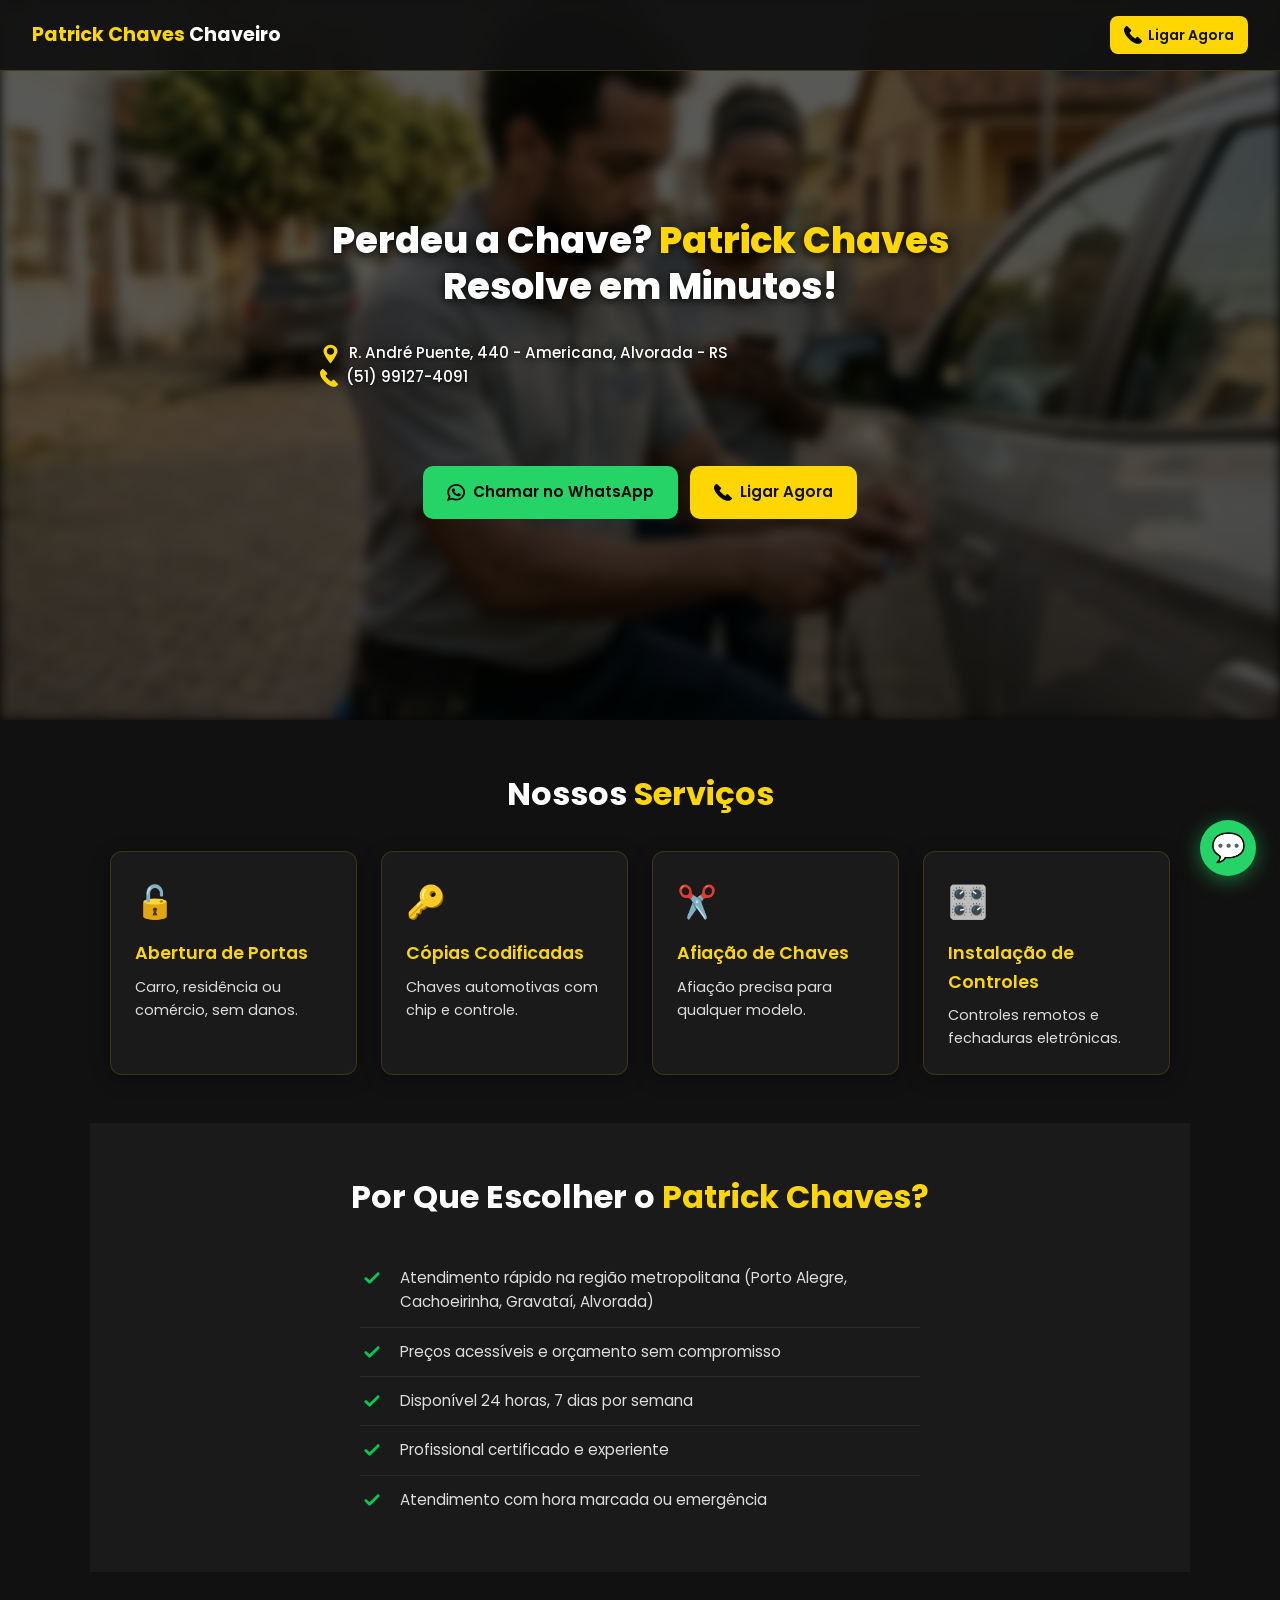
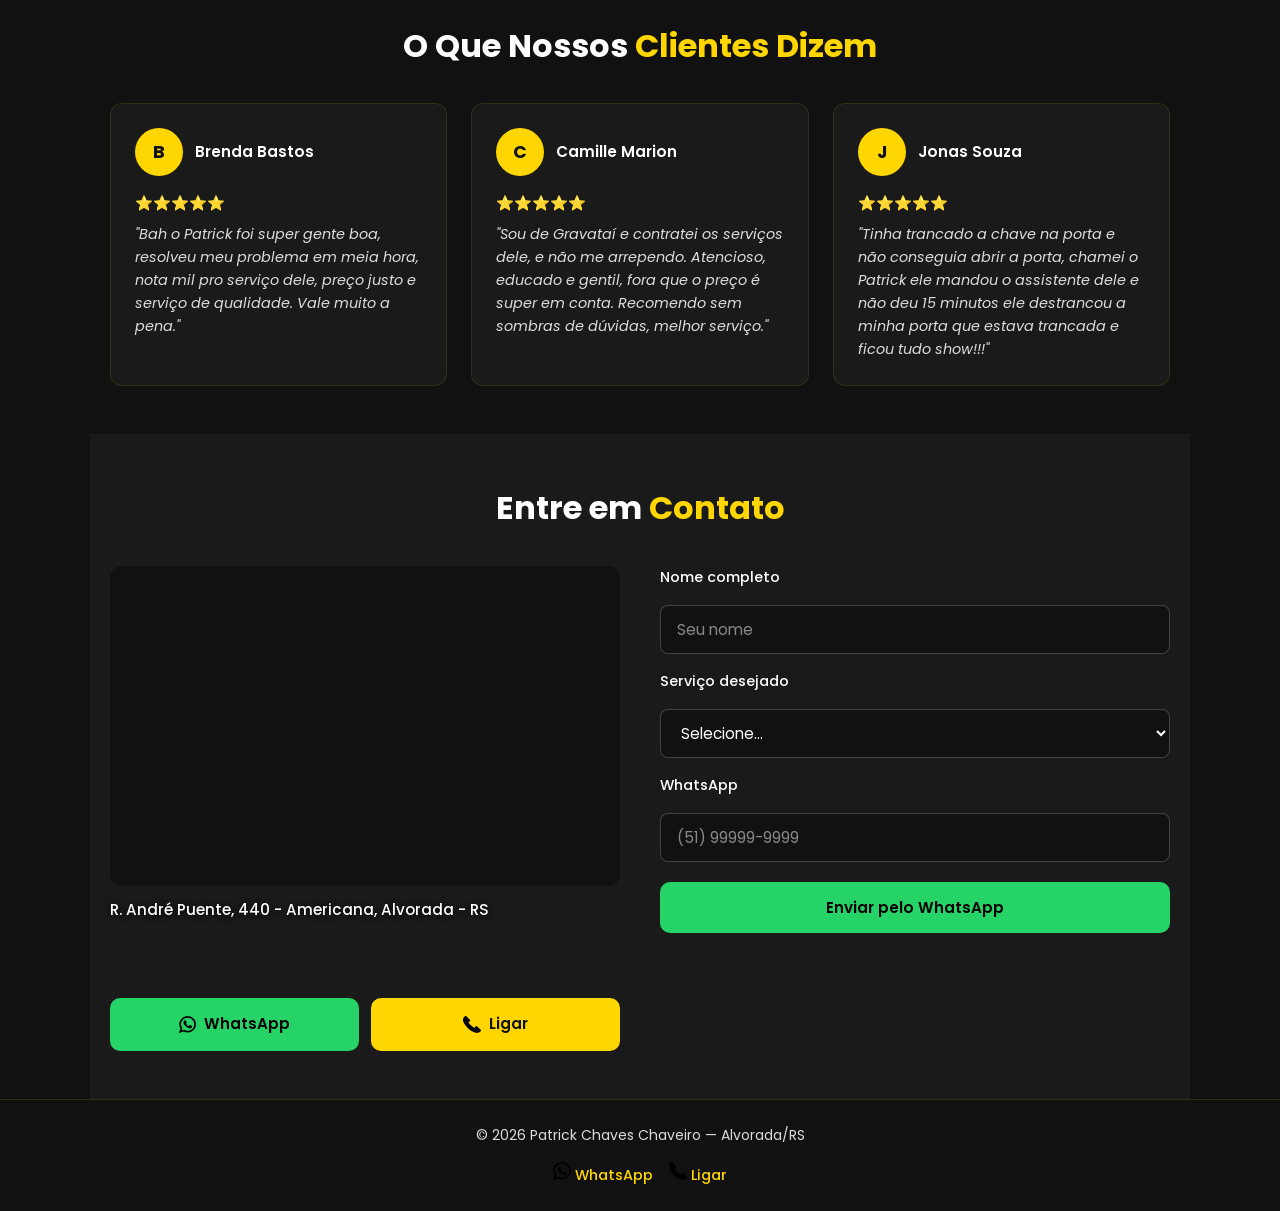
==== index.html @ 81291f9e "Primeiro commit do projeto Made-with: Cursor" ====
<!DOCTYPE html>
<html lang="pt-BR">
<head>
  <meta charset="UTF-8" />
  <meta name="viewport" content="width=device-width, initial-scale=1.0" />
  <meta name="description" content="Patrick Chaves Chaveiro em Alvorada/RS. Abertura de portas, cópias de chaves, afiação e controles. Atendimento 24h." />
  <title>Patrick Chaves Chaveiro — Alvorada/RS | 24h</title>
  <link rel="preconnect" href="https://fonts.googleapis.com" />
  <link rel="preconnect" href="https://fonts.gstatic.com" crossorigin />
  <link href="https://fonts.googleapis.com/css2?family=Poppins:wght@400;500;600;700&display=swap" rel="stylesheet" />
  <style>
    :root {
      --primary: #FFD600;
      --primary-dark: #e6c100;
      --bg: #111;
      --bg-card: #1a1a1a;
      --text: #ffffff;
      --text-muted: rgba(255, 255, 255, 0.85);
      --whatsapp: #25D366;
      --whatsapp-hover: #20bd5a;
      --overlay: rgba(0, 0, 0, 0.6);
      --radius: 12px;
      --shadow: 0 4px 20px rgba(0, 0, 0, 0.3);
      --transition: 0.3s ease;
    }

    *, *::before, *::after { box-sizing: border-box; margin: 0; padding: 0; }
    html { scroll-behavior: smooth; width: 100%; overflow-x: hidden; }
    body {
      font-family: 'Poppins', sans-serif;
      background: var(--bg);
      color: var(--text);
      line-height: 1.6;
      overflow-x: hidden;
      width: 100%;
      min-width: 0;
    }

    /* ----- Header ----- */
    .header {
      position: fixed;
      top: 0;
      left: 0;
      right: 0;
      z-index: 1000;
      display: flex;
      align-items: center;
      justify-content: space-between;
      padding: 0.75rem 1.25rem;
      background: rgba(17, 17, 17, 0.95);
      backdrop-filter: blur(8px);
      border-bottom: 1px solid rgba(255, 214, 0, 0.2);
      min-width: 0;
    }
    .header__logo {
      font-weight: 700;
      font-size: 1rem;
      color: var(--primary);
      min-width: 0;
      overflow: hidden;
      text-overflow: ellipsis;
    }
    .header__logo span { color: var(--text); }
    .header__cta {
      display: inline-flex;
      align-items: center;
      gap: 0.35rem;
      padding: 0.5rem 0.9rem;
      background: var(--primary);
      color: var(--bg);
      text-decoration: none;
      font-weight: 600;
      font-size: 0.875rem;
      border-radius: 8px;
      transition: background var(--transition), transform var(--transition);
    }
    .header__cta:hover {
      background: var(--primary-dark);
      transform: scale(1.02);
    }

    main { width: 100%; min-width: 0; }

    /* ----- Hero ----- preenche toda a largura da tela em qualquer tamanho de janela */
    .hero {
      position: relative;
      min-height: 100vh;
      width: 100%;
      min-width: 0;
      display: flex;
      align-items: center;
      justify-content: center;
      text-align: center;
      padding: 5rem 1.25rem 3rem;
      overflow: hidden;
    }
    /* Background da imagem: preenche toda a hero, sem faixas pretas ao minimizar/ampliar */
    .hero::after {
      content: '';
      position: absolute;
      inset: 0;
      z-index: 0;
      background: url('static/img/hero-image2.webp') center no-repeat;
      background-size: cover;
      filter: blur(6px);
    }
    .hero::before {
      content: '';
      position: absolute;
      inset: 0;
      z-index: 1;
      background: rgba(0, 0, 0, 0.65);
    }
    .hero__inner {
      position: relative;
      z-index: 1;
      max-width: 640px;
      min-width: 0;
      width: 100%;
    }
    .hero__title {
      font-size: 1.75rem;
      font-weight: 800;
      line-height: 1.25;
      margin-bottom: 2rem;
      color: #FFFFFF;
      text-shadow: 0 2px 10px rgba(0, 0, 0, 0.9);
    }
    .hero__title span {
      color: var(--primary);
    }
    .hero__subtitle {
      font-size: 0.95rem;
      color: #FFFFFF;
      opacity: 1;
      font-weight: 500;
      text-shadow: 0 1px 6px rgba(0, 0, 0, 0.85);
      margin-bottom: 4.75rem;
      text-align: left;
    }
    .hero__subtitle-icon {
      width: 1.1rem;
      height: 1.1rem;
      vertical-align: middle;
      margin-right: 0.25rem;
    }
    .hero__subtitle-icon--location {
      width: 1.3rem;
      height: 1.3rem;
    }
    .hero__subtitle-icon--phone {
      /* Ícone específico amarelo (phone-icon-yellow.svg) apenas no subtítulo */
    }
    /* Hero: endereço e telefone já preenchidos (placeholder do telefone até número real) */
    .hero__ctas {
      display: flex;
      flex-direction: column;
      flex-wrap: wrap;
      gap: 0.75rem;
      align-items: center;
      justify-content: center;
    }
    .btn {
      display: inline-flex;
      align-items: center;
      justify-content: center;
      gap: 0.5rem;
      padding: 0.9rem 1.5rem;
      font-family: inherit;
      font-weight: 600;
      font-size: 0.95rem;
      border-radius: 10px;
      text-decoration: none;
      cursor: pointer;
      border: none;
      transition: background var(--transition), color var(--transition), transform var(--transition);
    }
    .btn__icon {
      width: 1.1rem;
      height: 1.1rem;
      display: inline-block;
      flex-shrink: 0;
    }
    .btn--whatsapp {
      background: var(--whatsapp);
      color: #000;
    }
    .btn--whatsapp:hover {
      background: var(--whatsapp-hover);
      transform: scale(1.02);
    }
    .btn--primary {
      background: var(--primary);
      color: var(--bg);
    }
    .btn--primary:hover {
      background: var(--primary-dark);
      transform: scale(1.02);
    }
    .btn--outline {
      background: transparent;
      color: var(--text);
      border: 2px solid var(--text);
    }
    .btn--outline:hover {
      background: rgba(255, 255, 255, 0.1);
      transform: scale(1.02);
    }

    /* ----- Sections common ----- */
    /* Apenas seções de conteúdo (não a hero): largura máxima alinhada aos cards */
    section:not(.hero) {
      padding: 3rem 1.25rem;
      max-width: 1100px;
      margin: 0 auto;
      min-width: 0; /* permite a seção encolher junto com a tela */
    }
    .section-title {
      font-size: 1.75rem;
      font-weight: 700;
      text-align: center;
      margin-bottom: 2rem;
      color: var(--text);
    }
    .section-title span { color: var(--primary); }

    .fade-in {
      opacity: 0;
      transform: translateY(24px);
      transition: opacity 0.6s ease, transform 0.6s ease;
    }
    .fade-in.visible {
      opacity: 1;
      transform: translateY(0);
    }

    /* ----- Serviços ----- */
    .servicos { background: var(--bg); }
    .servicos__grid {
      display: grid;
      grid-template-columns: 1fr;
      gap: 1.25rem;
      min-width: 0;
    }
    .servico-card {
      background: var(--bg-card);
      padding: 1.5rem;
      border-radius: var(--radius);
      border: 1px solid rgba(255, 214, 0, 0.15);
      box-shadow: var(--shadow);
      transition: border-color var(--transition), transform var(--transition);
      min-width: 0;
    }
    .servico-card:hover {
      border-color: var(--primary);
      transform: translateY(-4px);
    }
    .servico-card__icon {
      font-size: 2rem;
      margin-bottom: 0.75rem;
    }
    .servico-card__title {
      font-size: 1.1rem;
      font-weight: 600;
      margin-bottom: 0.5rem;
      color: var(--primary);
    }
    .servico-card__desc {
      font-size: 0.9rem;
      color: var(--text-muted);
    }

    /* ----- Por que escolher ----- */
    .porque { background: var(--bg-card); }
    .porque__list {
      list-style: none;
      max-width: 560px;
      margin: 0 auto;
      min-width: 0;
    }
    .porque__item {
      display: flex;
      align-items: flex-start;
      gap: 1rem;
      padding: 0.75rem 0;
      border-bottom: 1px solid rgba(255, 255, 255, 0.08);
    }
    .porque__item:last-child { border-bottom: none; }
    .porque__check {
      flex-shrink: 0;
      display: inline-flex;
      align-items: center;
      justify-content: center;
      width: 1.5rem;
      height: 1.5rem;
    }
    .porque__text { color: var(--text-muted); font-size: 0.95rem; }

    /* ----- Depoimentos ----- */
    .depoimentos { background: var(--bg); }
    /* TODO: Substituir depoimentos por avaliações reais de clientes */
    .depoimentos__grid {
      display: grid;
      grid-template-columns: 1fr;
      gap: 1.5rem;
      min-width: 0;
    }
    .depoimento-card {
      background: var(--bg-card);
      padding: 1.5rem;
      border-radius: var(--radius);
      border: 1px solid rgba(255, 214, 0, 0.1);
      min-width: 0;
    }
    .depoimento-card__header {
      display: flex;
      align-items: center;
      gap: 0.75rem;
      margin-bottom: 1rem;
    }
    .depoimento-card__avatar {
      width: 48px;
      height: 48px;
      border-radius: 50%;
      background: var(--primary);
      color: var(--bg);
      display: flex;
      align-items: center;
      justify-content: center;
      font-weight: 700;
      font-size: 1.1rem;
    }
    .depoimento-card__name { font-weight: 600; font-size: 0.95rem; }
    .depoimento-card__stars {
      color: var(--primary);
      font-size: 0.9rem;
      margin-bottom: 0.5rem;
    }
    .depoimento-card__text {
      font-size: 0.9rem;
      color: var(--text-muted);
      font-style: italic;
    }

    /* ----- Contato ----- */
    .contato { background: var(--bg-card); }
    .contato__grid {
      display: grid;
      grid-template-columns: 1fr;
      gap: 2rem;
      min-width: 0;
    }
    .contato__map {
      border-radius: var(--radius);
      overflow: hidden;
      height: 280px;
      background: var(--bg);
    }
    .contato__map iframe {
      width: 100%;
      height: 100%;
      border: 0;
    }
    /* Mapa: localização exata do endereço (R. André Puente, 440) */
    .contato__links {
      display: flex;
      flex-wrap: wrap;
      gap: 0.75rem;
      margin-top: 1rem;
    }
    .contato__links .btn { flex: 1; min-width: 0; } /* acompanha a tela; em telas largas os botões crescem */
    .contato__form {
      display: flex;
      flex-direction: column;
      gap: 1rem;
      min-width: 0;
    }
    .contato__form label {
      font-size: 0.9rem;
      font-weight: 500;
    }
    .contato__form input,
    .contato__form select {
      padding: 0.75rem 1rem;
      border: 1px solid rgba(255, 255, 255, 0.2);
      border-radius: 8px;
      background: var(--bg);
      color: var(--text);
      font-family: inherit;
      font-size: 0.95rem;
    }
    .contato__form input::placeholder {
      color: rgba(255, 255, 255, 0.5);
    }
    .contato__form select option { background: var(--bg); }
    .contato__form .btn { margin-top: 0.25rem; }

    /* ----- Footer ----- */
    .footer {
      padding: 1.5rem 1.25rem;
      text-align: center;
      background: var(--bg);
      border-top: 1px solid rgba(255, 214, 0, 0.15);
      min-width: 0;
    }
    .footer__copy {
      font-size: 0.875rem;
      color: var(--text-muted);
      margin-bottom: 1rem;
    }
    .footer__links {
      display: flex;
      justify-content: center;
      gap: 1rem;
      flex-wrap: wrap;
      min-width: 0;
    }
    .footer__links a {
      color: var(--primary);
      text-decoration: none;
      font-weight: 500;
      font-size: 0.9rem;
    }
    .footer__links a:hover { text-decoration: underline; }

    /* ----- Botão flutuante WhatsApp ----- */
    .float-whatsapp {
      position: fixed;
      bottom: 1.5rem;
      right: 1.5rem;
      z-index: 999;
      width: 56px;
      height: 56px;
      border-radius: 50%;
      background: var(--whatsapp);
      color: #fff;
      display: flex;
      align-items: center;
      justify-content: center;
      font-size: 1.75rem;
      text-decoration: none;
      box-shadow: 0 4px 20px rgba(37, 211, 102, 0.5);
      transition: transform var(--transition), box-shadow var(--transition);
    }
    .float-whatsapp:hover {
      transform: scale(1.08);
      box-shadow: 0 6px 24px rgba(37, 211, 102, 0.6);
    }

    /* ----- Responsive 768px+ ----- */
    /* Mobile: esconder botão "Ligar Agora" do header */
    @media (max-width: 767px) {
      .header__cta { display: none !important; }
    }

    @media (max-width: 767px) {
      /* Mobile: botões da hero com mesma largura e conteúdo centralizado */
      .hero__ctas .btn {
        width: 100%;
        max-width: 320px;
        justify-content: center;
      }
      /* Mobile: ajustar enquadramento da imagem da hero mais para a direita */
      .hero::after {
        background-position: 67% center;
      }
    }

    @media (min-width: 768px) {
      .header { padding: 1rem 2rem; }
      .header__logo { font-size: 1.2rem; }

      /* Desktop: hero mais compacta; headline maior para melhor destaque */
      .hero {
        min-height: 80vh;
        padding: 4rem 2rem 3rem;
      }
      .hero__title { font-size: 2.3rem; }
      .hero__subtitle { margin-bottom: 4.75rem; }
      .hero__ctas { flex-direction: row; }
      .section-title { font-size: 2rem; }
      .servicos__grid {
        grid-template-columns: repeat(2, 1fr);
        gap: 1.5rem;
      }
      .depoimentos__grid {
        grid-template-columns: repeat(3, 1fr);
      }
      .contato__grid {
        grid-template-columns: 1fr 1fr;
        gap: 2.5rem;
      }
      .contato__map { height: 320px; }
    }

    @media (min-width: 900px) {
      .servicos__grid {
        grid-template-columns: repeat(4, 1fr);
      }
    }
  </style>
</head>
<body>
  <header class="header">
    <div class="header__logo">Patrick Chaves <span>Chaveiro</span></div>
    <!-- TODO: Substituir pelo número real para ligação (placeholder: (51) 99127-4091) -->
    <a class="header__cta" href="tel:+5551991274091" aria-label="Ligar agora">
      <img class="btn__icon" src="static/img/phone-icon.svg" alt="" />
      Ligar Agora
    </a>
  </header>

  <main>
    <section class="hero">
      <div class="hero__inner">
        <h1 class="hero__title">Perdeu a Chave? <span>Patrick Chaves</span> Resolve em Minutos!</h1>
        <!-- TODO: Substituir pelo número real quando disponível (placeholder: (51) 99127-4091) -->
        <p class="hero__subtitle">
          <img class="hero__subtitle-icon hero__subtitle-icon--location" src="static/img/location_16971966.svg" alt="" />
          R. André Puente, 440 - Americana, Alvorada - RS<br />
          <img class="hero__subtitle-icon hero__subtitle-icon--phone" src="static/img/phone-icon-yellow.svg" alt="" />
          (51) 99127-4091
        </p>
        <div class="hero__ctas">
          <!-- TODO: Substituir 555191274091 no formato 5551XXXXXXXX (ex: 5551999999) -->
          <a class="btn btn--whatsapp" href="https://wa.me/555191274091" target="_blank" rel="noopener">
            <img class="btn__icon" src="static/img/wpp-icon3.svg" alt="" />
            Chamar no WhatsApp
          </a>
          <a class="btn btn--primary" href="tel:+5551991274091">
            <img class="btn__icon" src="static/img/phone-icon.svg" alt="" />
            Ligar Agora
          </a>
        </div>
      </div>
    </section>

    <section class="servicos" id="servicos">
      <h2 class="section-title fade-in">Nossos <span>Serviços</span></h2>
      <div class="servicos__grid">
        <article class="servico-card fade-in">
          <div class="servico-card__icon">🔓</div>
          <h3 class="servico-card__title">Abertura de Portas</h3>
          <p class="servico-card__desc">Carro, residência ou comércio, sem danos.</p>
        </article>
        <article class="servico-card fade-in">
          <div class="servico-card__icon">🔑</div>
          <h3 class="servico-card__title">Cópias Codificadas</h3>
          <p class="servico-card__desc">Chaves automotivas com chip e controle.</p>
        </article>
        <article class="servico-card fade-in">
          <div class="servico-card__icon">✂️</div>
          <h3 class="servico-card__title">Afiação de Chaves</h3>
          <p class="servico-card__desc">Afiação precisa para qualquer modelo.</p>
        </article>
        <article class="servico-card fade-in">
          <div class="servico-card__icon">🎛️</div>
          <h3 class="servico-card__title">Instalação de Controles</h3>
          <p class="servico-card__desc">Controles remotos e fechaduras eletrônicas.</p>
        </article>
      </div>
    </section>

    <section class="porque" id="porque">
      <h2 class="section-title fade-in">Por Que Escolher o <span>Patrick Chaves?</span></h2>
      <ul class="porque__list">
        <li class="porque__item fade-in">
          <span class="porque__check">
            <img src="static/img/checkmark-icon.svg" alt="" width="16" height="16" />
          </span>
          <span class="porque__text">Atendimento rápido na região metropolitana (Porto Alegre, Cachoeirinha, Gravataí, Alvorada)</span>
        </li>
        <li class="porque__item fade-in">
          <span class="porque__check">
            <img src="static/img/checkmark-icon.svg" alt="" width="16" height="16" />
          </span>
          <span class="porque__text">Preços acessíveis e orçamento sem compromisso</span>
        </li>
        <li class="porque__item fade-in">
          <span class="porque__check">
            <img src="static/img/checkmark-icon.svg" alt="" width="16" height="16" />
          </span>
          <span class="porque__text">Disponível 24 horas, 7 dias por semana</span>
        </li>
        <li class="porque__item fade-in">
          <span class="porque__check">
            <img src="static/img/checkmark-icon.svg" alt="" width="16" height="16" />
          </span>
          <span class="porque__text">Profissional certificado e experiente</span>
        </li>
        <li class="porque__item fade-in">
          <span class="porque__check">
            <img src="static/img/checkmark-icon.svg" alt="" width="16" height="16" />
          </span>
          <span class="porque__text">Atendimento com hora marcada ou emergência</span>
        </li>
      </ul>
    </section>

    <section class="depoimentos" id="depoimentos">
      <h2 class="section-title fade-in">O Que Nossos <span>Clientes Dizem</span></h2>
      <div class="depoimentos__grid">
        <div class="depoimento-card fade-in">
          <div class="depoimento-card__header">
            <div class="depoimento-card__avatar">B</div>
            <span class="depoimento-card__name">Brenda Bastos</span>
          </div>
          <div class="depoimento-card__stars">⭐⭐⭐⭐⭐</div>
          <p class="depoimento-card__text">
            "Bah o Patrick foi super gente boa, resolveu meu problema em meia hora, nota mil pro serviço dele, preço justo e serviço de qualidade. Vale muito a pena."
          </p>
        </div>
        <div class="depoimento-card fade-in">
          <div class="depoimento-card__header">
            <div class="depoimento-card__avatar">C</div>
            <span class="depoimento-card__name">Camille Marion</span>
          </div>
          <div class="depoimento-card__stars">⭐⭐⭐⭐⭐</div>
          <p class="depoimento-card__text">
            "Sou de Gravataí e contratei os serviços dele, e não me arrependo. Atencioso, educado e gentil, fora que o preço é super em conta. Recomendo sem sombras de dúvidas, melhor serviço."
          </p>
        </div>
        <div class="depoimento-card fade-in">
          <div class="depoimento-card__header">
            <div class="depoimento-card__avatar">J</div>
            <span class="depoimento-card__name">Jonas Souza</span>
          </div>
          <div class="depoimento-card__stars">⭐⭐⭐⭐⭐</div>
          <p class="depoimento-card__text">
            "Tinha trancado a chave na porta e não conseguia abrir a porta, chamei o Patrick ele mandou o assistente dele e não deu 15 minutos ele destrancou a minha porta que estava trancada e ficou tudo show!!!"
          </p>
        </div>
      </div>
    </section>

    <section class="contato" id="contato">
      <h2 class="section-title fade-in">Entre em <span>Contato</span></h2>
      <div class="contato__grid">
        <div class="fade-in">
          <!-- Mapa na localização exata: R. André Puente, 440 - Americana, Alvorada - RS -->
          <div class="contato__map">
            <iframe
              src="https://www.google.com/maps?output=embed&amp;q=R.+Andr%C3%A9+Puente,+440+-+Americana,+Alvorada+-+RS"
              allowfullscreen=""
              loading="lazy"
              referrerpolicy="no-referrer-when-downgrade"
              title="Patrick Chaves Chaveiro - R. André Puente, 440, Alvorada/RS"
            ></iframe>
          </div>
          <p class="hero__subtitle" style="margin-top:0.75rem;">R. André Puente, 440 - Americana, Alvorada - RS</p>
          <div class="contato__links">
            <a class="btn btn--whatsapp" href="https://wa.me/555191274091" target="_blank" rel="noopener">
              <img class="btn__icon" src="static/img/wpp-icon3.svg" alt="" />
              WhatsApp
            </a>
            <a class="btn btn--primary" href="tel:+5551991274091">
              <img class="btn__icon" src="static/img/phone-icon.svg" alt="" />
              Ligar
            </a>
          </div>
        </div>
        <div class="fade-in">
          <form class="contato__form" id="form-contato" novalidate>
            <label for="nome">Nome completo</label>
            <input type="text" id="nome" name="nome" placeholder="Seu nome" required />
            <label for="servico">Serviço desejado</label>
            <select id="servico" name="servico" required>
              <option value="">Selecione...</option>
              <option value="Abertura de porta">Abertura de porta</option>
              <option value="Cópia de chave">Cópia de chave</option>
              <option value="Afiação">Afiação</option>
              <option value="Controle remoto">Controle remoto</option>
              <option value="Outro">Outro</option>
            </select>
            <label for="whatsapp">WhatsApp</label>
            <input type="tel" id="whatsapp" name="whatsapp" placeholder="(51) 99999-9999" required />
            <button type="submit" class="btn btn--whatsapp">Enviar pelo WhatsApp</button>
          </form>
        </div>
      </div>
    </section>
  </main>

  <footer class="footer">
    <p class="footer__copy">© 2026 Patrick Chaves Chaveiro — Alvorada/RS</p>
    <div class="footer__links">
      <a href="https://wa.me/555191274091" target="_blank" rel="noopener">
        <img class="btn__icon" src="static/img/wpp-icon3.svg" alt="" />
        WhatsApp
      </a>
      <a href="tel:+5551991274091">
        <img class="btn__icon" src="static/img/phone-icon.svg" alt="" />
        Ligar
      </a>
    </div>
  </footer>

  <!-- TODO: Substituir 555191274091 no link do botão flutuante -->
  <a class="float-whatsapp" href="https://wa.me/555191274091" target="_blank" rel="noopener" aria-label="Chamar no WhatsApp">💬</a>

  <script>
    // Smooth scroll para âncoras
    document.querySelectorAll('a[href^="#"]').forEach(function(anchor) {
      anchor.addEventListener('click', function(e) {
        var target = document.querySelector(this.getAttribute('href'));
        if (target) {
          e.preventDefault();
          target.scrollIntoView({ behavior: 'smooth', block: 'start' });
        }
      });
    });

    // Fade-in ao rolar (Intersection Observer)
    var observerOptions = { root: null, rootMargin: '0px', threshold: 0.1 };
    var observer = new IntersectionObserver(function(entries) {
      entries.forEach(function(entry) {
        if (entry.isIntersecting) {
          entry.target.classList.add('visible');
        }
      });
    }, observerOptions);
    document.querySelectorAll('.fade-in').forEach(function(el) {
      observer.observe(el);
    });

    // Formulário: montar mensagem e abrir WhatsApp
    var form = document.getElementById('form-contato');
    if (form) {
      form.addEventListener('submit', function(e) {
        e.preventDefault();
        var nome = document.getElementById('nome').value.trim();
        var servico = document.getElementById('servico').value;
        var whatsapp = document.getElementById('whatsapp').value.trim().replace(/\D/g, '');
        if (!nome || !servico || !whatsapp) return;
        // TODO: Substituir 555191274091 pelo número real (apenas dígitos, ex: 5551999999999)
        var numero = '555191274091';
        var texto = 'Olá, Patrick! Me chamo ' + encodeURIComponent(nome) +
          '. Gostaria de orçamento para: ' + encodeURIComponent(servico) +
          '. Meu WhatsApp: ' + encodeURIComponent(whatsapp);
        var url = 'https://wa.me/' + numero + '?text=' + texto;
        window.open(url, '_blank');
      });
    }
  </script>
</body>
</html>
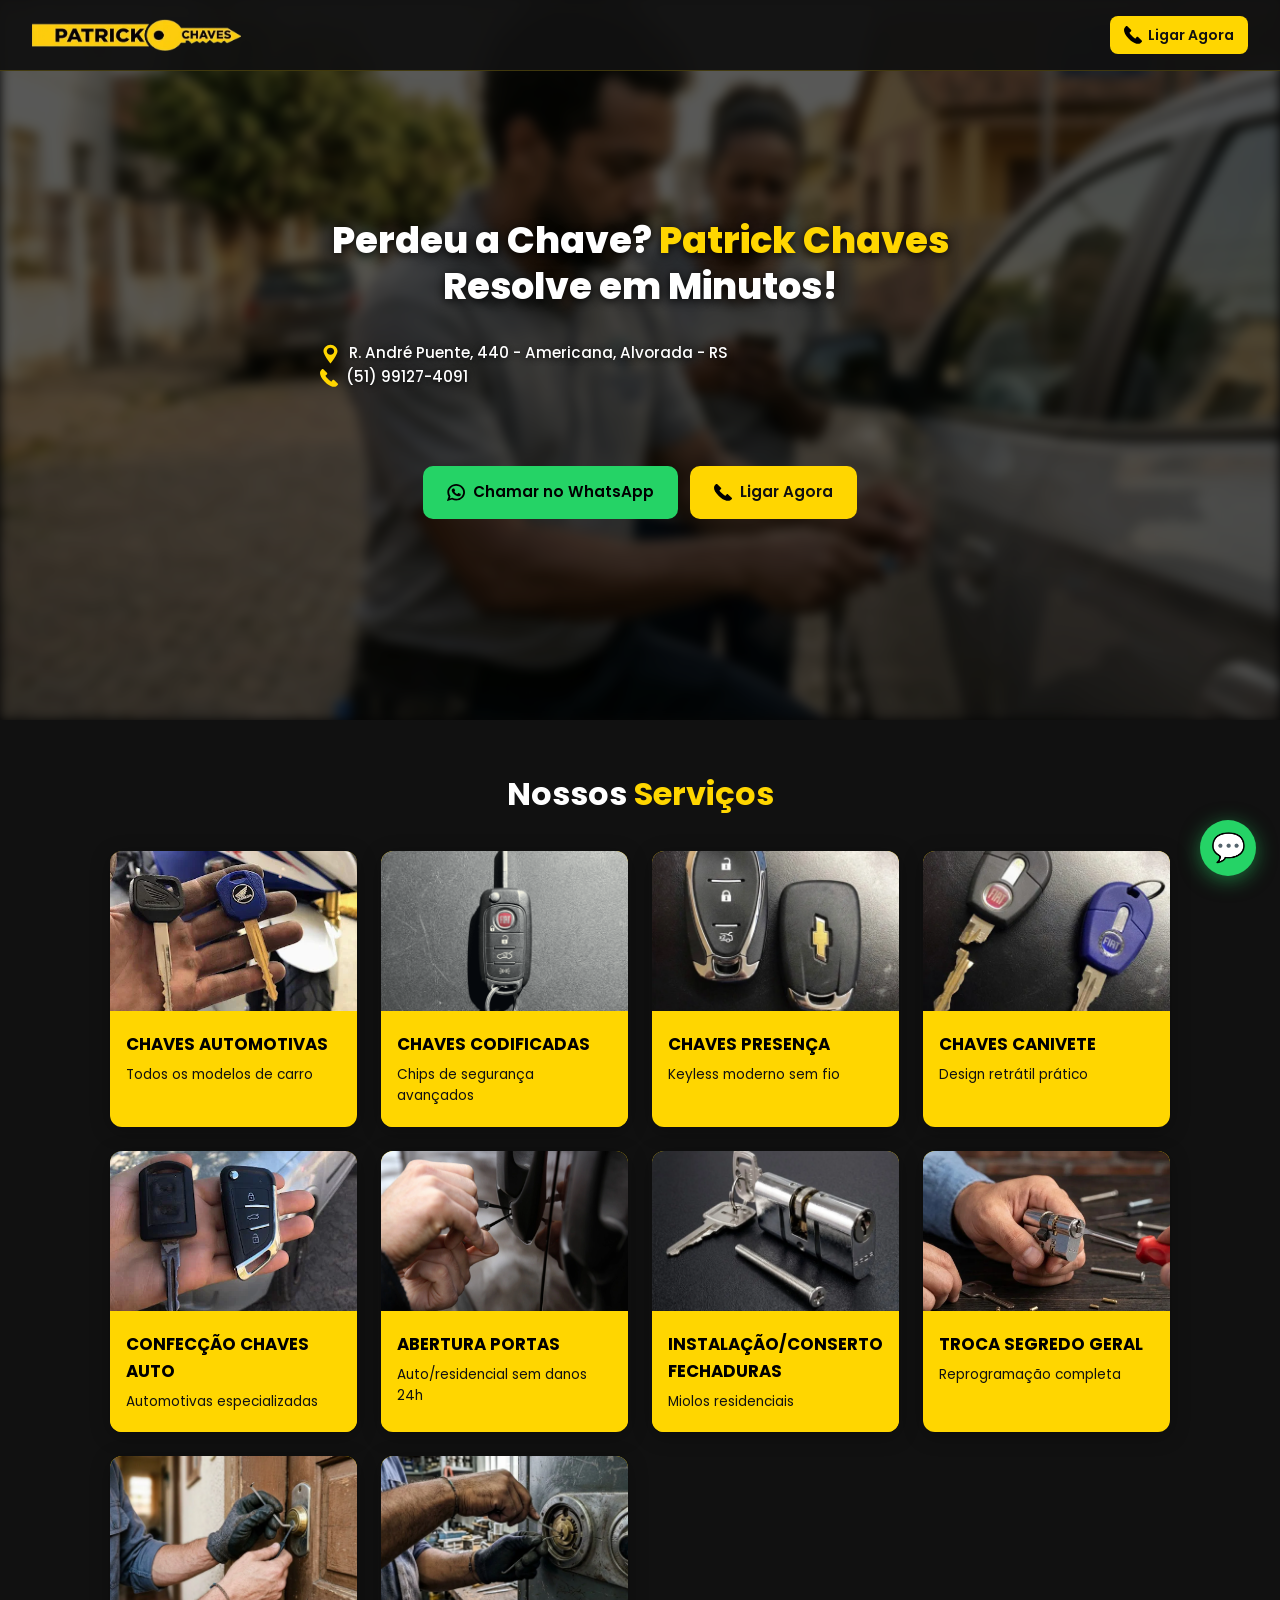
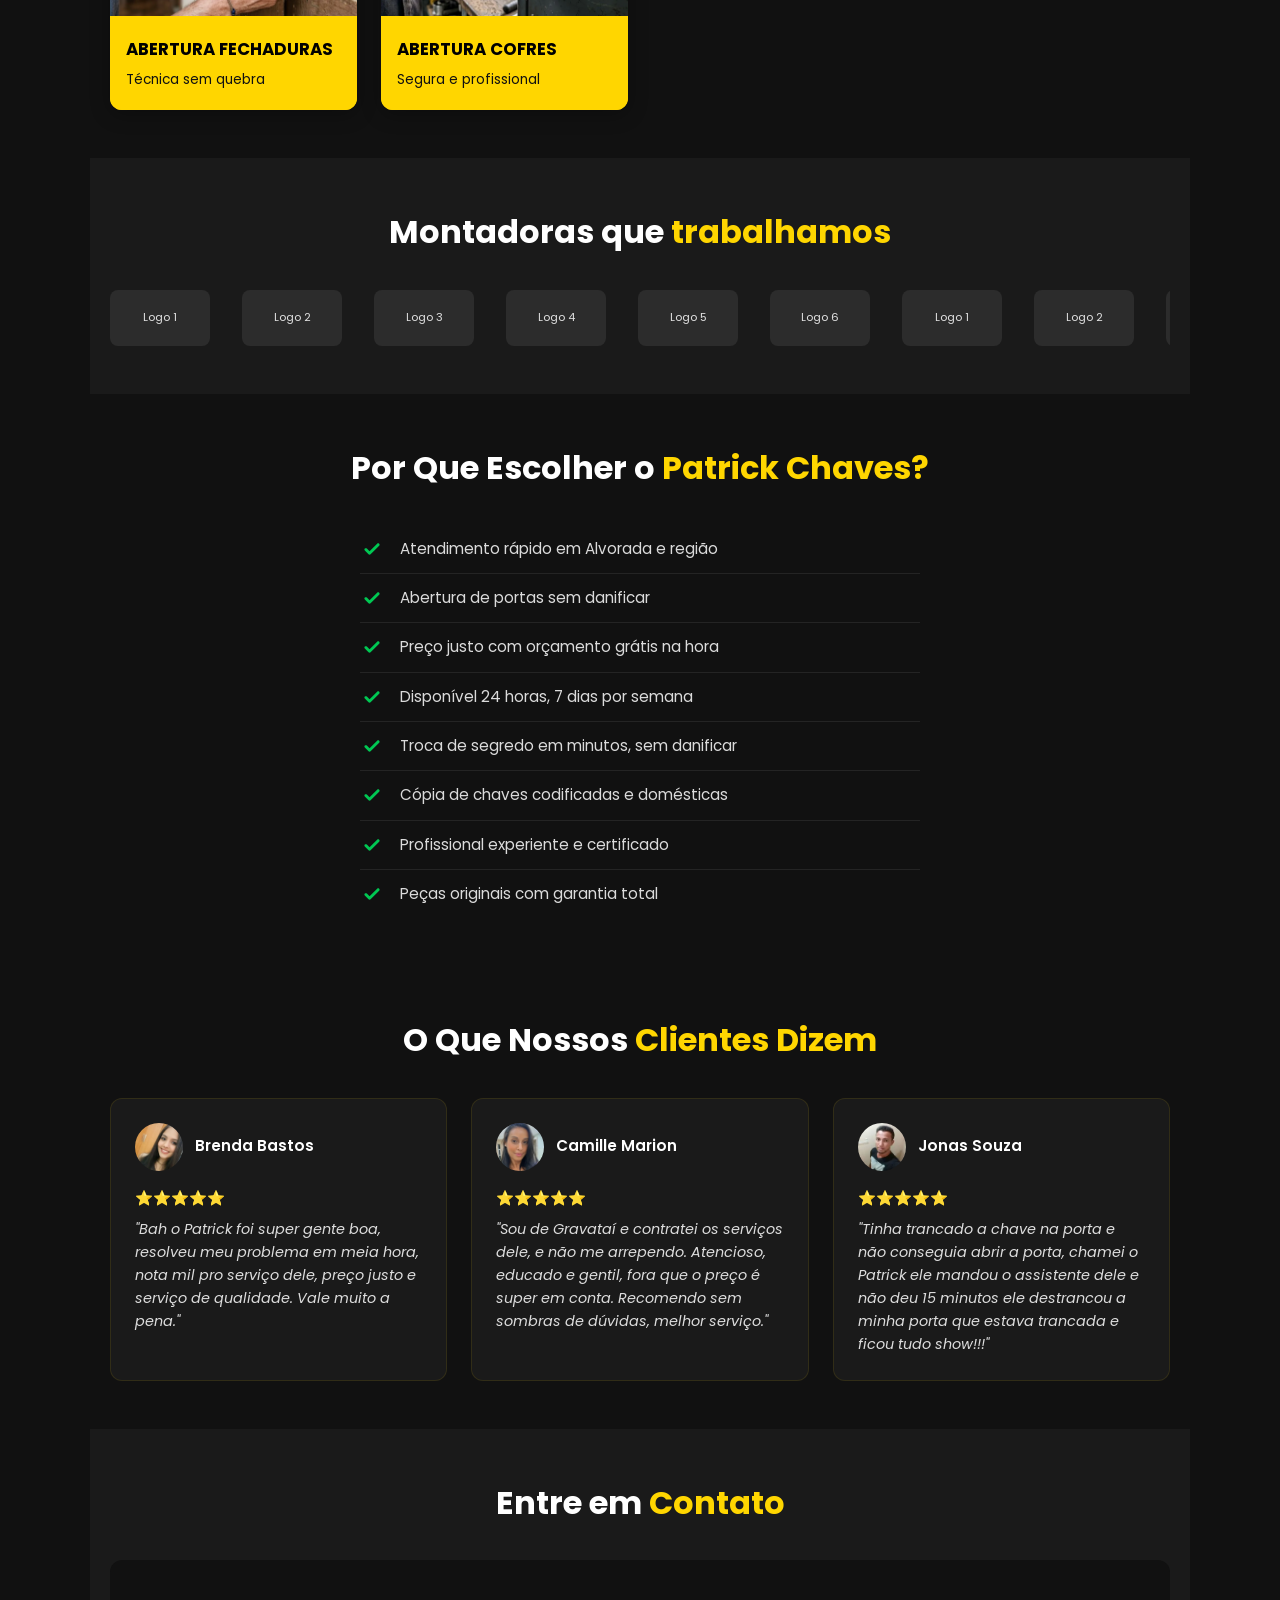
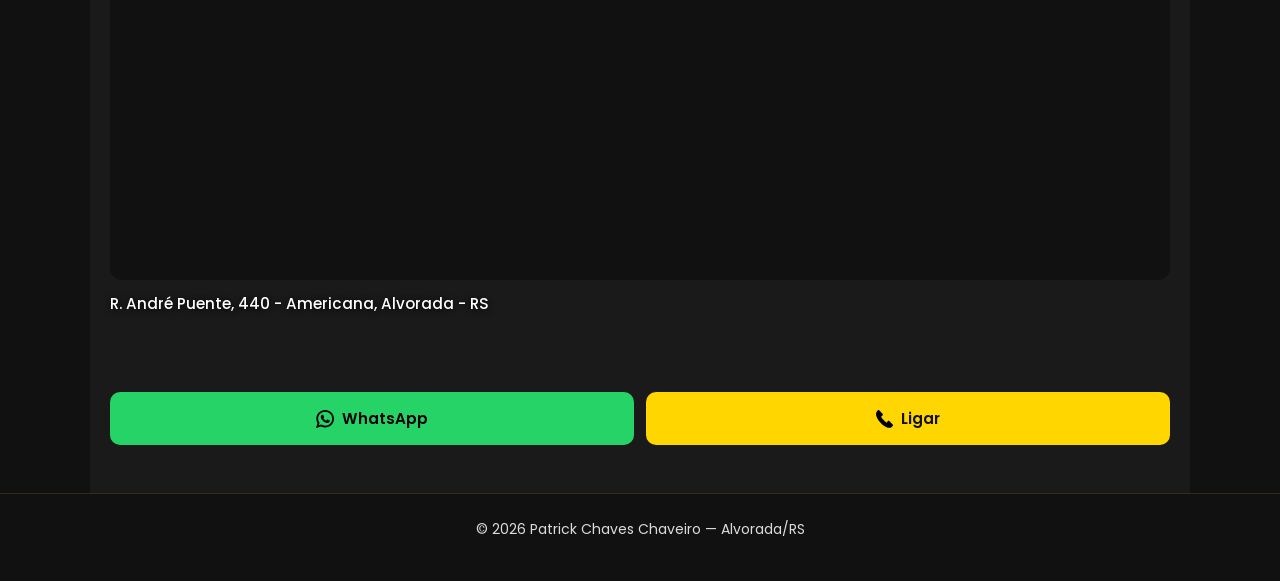
==== commit dfd60bb8: "Site Patrick Chaves: logo no header, 10 serviços com imagens, depoimentos com fotos, seção Montadora" ====
--- a/index.html
+++ b/index.html
@@ -53,6 +53,8 @@
       min-width: 0;
     }
     .header__logo {
+      display: flex;
+      align-items: center;
       font-weight: 700;
       font-size: 1rem;
       color: var(--primary);
@@ -60,7 +62,6 @@
       overflow: hidden;
       text-overflow: ellipsis;
     }
-    .header__logo span { color: var(--text); }
     .header__cta {
       display: inline-flex;
       align-items: center;
@@ -238,40 +239,91 @@
     .servicos { background: var(--bg); }
     .servicos__grid {
       display: grid;
-      grid-template-columns: 1fr;
-      gap: 1.25rem;
+      grid-template-columns: repeat(2, minmax(0, 1fr));
+      gap: 1.5rem;
       min-width: 0;
     }
     .servico-card {
-      background: var(--bg-card);
-      padding: 1.5rem;
+      background: #ffd600;
+      padding: 0;
       border-radius: var(--radius);
-      border: 1px solid rgba(255, 214, 0, 0.15);
+      border: none;
       box-shadow: var(--shadow);
-      transition: border-color var(--transition), transform var(--transition);
-      min-width: 0;
+      transition: transform var(--transition);
+      min-width: 0;
+      overflow: hidden;
+      display: flex;
+      flex-direction: column;
     }
     .servico-card:hover {
-      border-color: var(--primary);
       transform: translateY(-4px);
     }
-    .servico-card__icon {
-      font-size: 2rem;
-      margin-bottom: 0.75rem;
+    .servico-card__image { background: #000; height: 140px; }
+    .servico-card__image img { width: 100%; height: 100%; object-fit: cover; display: block; }
+    .servico-card__image--confecao img { object-position: 50% 75%; }
+    .servico-card__image--auto img { object-position: 50% 90%; }
+    .servico-card__content {
+      padding: 1.25rem 1rem;
+      background: #ffd600;
     }
     .servico-card__title {
-      font-size: 1.1rem;
-      font-weight: 600;
-      margin-bottom: 0.5rem;
-      color: var(--primary);
+      font-size: 1.05rem;
+      font-weight: 700;
+      margin-bottom: 0.35rem;
+      color: #000;
+      text-transform: uppercase;
     }
     .servico-card__desc {
-      font-size: 0.9rem;
+      font-size: 0.85rem;
+      color: #111;
+    }
+
+    /* ----- Montadoras que trabalhamos ----- */
+    .montadoras { background: var(--bg-card); }
+    .montadoras__carousel-wrap {
+      overflow: hidden;
+      width: 100%;
+      margin-top: 1.5rem;
+    }
+    .montadoras__track {
+      display: flex;
+      align-items: center;
+      gap: 2rem;
+      width: max-content;
+      animation: montadoras-scroll 40s linear infinite;
+    }
+    .montadoras__track:hover { animation-play-state: paused; }
+    .montadoras__item {
+      flex-shrink: 0;
+      display: flex;
+      align-items: center;
+      justify-content: center;
+    }
+    .montadoras__logo {
+      width: 100px;
+      height: 56px;
+      background: rgba(255, 255, 255, 0.08);
+      border-radius: 8px;
+      display: flex;
+      align-items: center;
+      justify-content: center;
       color: var(--text-muted);
+      font-size: 0.7rem;
+      text-align: center;
+      padding: 0.25rem;
+    }
+    .montadoras__logo img {
+      max-width: 100%;
+      max-height: 100%;
+      object-fit: contain;
+    }
+    @keyframes montadoras-scroll {
+      0% { transform: translateX(0); }
+      100% { transform: translateX(-50%); }
     }
 
     /* ----- Por que escolher ----- */
-    .porque { background: var(--bg-card); }
+    .porque { background: var(--bg); }
     .porque__list {
       list-style: none;
       max-width: 560px;
@@ -322,13 +374,17 @@
       width: 48px;
       height: 48px;
       border-radius: 50%;
+      overflow: hidden;
       background: var(--primary);
-      color: var(--bg);
       display: flex;
       align-items: center;
       justify-content: center;
-      font-weight: 700;
-      font-size: 1.1rem;
+    }
+    .depoimento-card__avatar img {
+      width: 100%;
+      height: 100%;
+      object-fit: cover;
+      display: block;
     }
     .depoimento-card__name { font-weight: 600; font-size: 0.95rem; }
     .depoimento-card__stars {
@@ -369,31 +425,6 @@
       margin-top: 1rem;
     }
     .contato__links .btn { flex: 1; min-width: 0; } /* acompanha a tela; em telas largas os botões crescem */
-    .contato__form {
-      display: flex;
-      flex-direction: column;
-      gap: 1rem;
-      min-width: 0;
-    }
-    .contato__form label {
-      font-size: 0.9rem;
-      font-weight: 500;
-    }
-    .contato__form input,
-    .contato__form select {
-      padding: 0.75rem 1rem;
-      border: 1px solid rgba(255, 255, 255, 0.2);
-      border-radius: 8px;
-      background: var(--bg);
-      color: var(--text);
-      font-family: inherit;
-      font-size: 0.95rem;
-    }
-    .contato__form input::placeholder {
-      color: rgba(255, 255, 255, 0.5);
-    }
-    .contato__form select option { background: var(--bg); }
-    .contato__form .btn { margin-top: 0.25rem; }
 
     /* ----- Footer ----- */
     .footer {
@@ -447,13 +478,12 @@
       box-shadow: 0 6px 24px rgba(37, 211, 102, 0.6);
     }
 
-    /* ----- Responsive 768px+ ----- */
-    /* Mobile: esconder botão "Ligar Agora" do header */
     @media (max-width: 767px) {
+      /* Mobile: esconder botão "Ligar Agora" do header e centralizar logo */
+      .header {
+        justify-content: center;
+      }
       .header__cta { display: none !important; }
-    }
-
-    @media (max-width: 767px) {
       /* Mobile: botões da hero com mesma largura e conteúdo centralizado */
       .hero__ctas .btn {
         width: 100%;
@@ -486,23 +516,25 @@
       .depoimentos__grid {
         grid-template-columns: repeat(3, 1fr);
       }
-      .contato__grid {
-        grid-template-columns: 1fr 1fr;
-        gap: 2.5rem;
-      }
+      .contato__grid { grid-template-columns: 1fr; gap: 2.5rem; }
       .contato__map { height: 320px; }
     }
 
     @media (min-width: 900px) {
       .servicos__grid {
-        grid-template-columns: repeat(4, 1fr);
+        grid-template-columns: repeat(4, minmax(0, 1fr));
+      }
+      .servico-card__image {
+        height: 160px;
       }
     }
   </style>
 </head>
 <body>
   <header class="header">
-    <div class="header__logo">Patrick Chaves <span>Chaveiro</span></div>
+    <div class="header__logo">
+      <img src="static/img/logo-patrick-chaves.webp" alt="Patrick Chaves Chaveiro" style="height: 32px; width: auto;" />
+    </div>
     <!-- TODO: Substituir pelo número real para ligação (placeholder: (51) 99127-4091) -->
     <a class="header__cta" href="tel:+5551991274091" aria-label="Ligar agora">
       <img class="btn__icon" src="static/img/phone-icon.svg" alt="" />
@@ -539,25 +571,117 @@
       <h2 class="section-title fade-in">Nossos <span>Serviços</span></h2>
       <div class="servicos__grid">
         <article class="servico-card fade-in">
-          <div class="servico-card__icon">🔓</div>
-          <h3 class="servico-card__title">Abertura de Portas</h3>
-          <p class="servico-card__desc">Carro, residência ou comércio, sem danos.</p>
-        </article>
-        <article class="servico-card fade-in">
-          <div class="servico-card__icon">🔑</div>
-          <h3 class="servico-card__title">Cópias Codificadas</h3>
-          <p class="servico-card__desc">Chaves automotivas com chip e controle.</p>
-        </article>
-        <article class="servico-card fade-in">
-          <div class="servico-card__icon">✂️</div>
-          <h3 class="servico-card__title">Afiação de Chaves</h3>
-          <p class="servico-card__desc">Afiação precisa para qualquer modelo.</p>
-        </article>
-        <article class="servico-card fade-in">
-          <div class="servico-card__icon">🎛️</div>
-          <h3 class="servico-card__title">Instalação de Controles</h3>
-          <p class="servico-card__desc">Controles remotos e fechaduras eletrônicas.</p>
-        </article>
+          <div class="servico-card__image servico-card__image--auto">
+            <img src="static/img/chave de moto.webp" alt="Chaves automotivas" />
+          </div>
+          <div class="servico-card__content">
+            <h3 class="servico-card__title">Chaves Automotivas</h3>
+            <p class="servico-card__desc">Todos os modelos de carro</p>
+          </div>
+        </article>
+        <article class="servico-card fade-in">
+          <div class="servico-card__image">
+            <img src="static/img/chave-codificada.webp" alt="Chaves codificadas" />
+          </div>
+          <div class="servico-card__content">
+            <h3 class="servico-card__title">Chaves Codificadas</h3>
+            <p class="servico-card__desc">Chips de segurança avançados</p>
+          </div>
+        </article>
+        <article class="servico-card fade-in">
+          <div class="servico-card__image">
+            <img src="static/img/chave-presença.webp" alt="Chaves presença automotivas" />
+          </div>
+          <div class="servico-card__content">
+            <h3 class="servico-card__title">Chaves Presença</h3>
+            <p class="servico-card__desc">Keyless moderno sem fio</p>
+          </div>
+        </article>
+        <article class="servico-card fade-in">
+          <div class="servico-card__image">
+            <img src="static/img/chaves canivete.webp" alt="Chaves canivete automotivas" />
+          </div>
+          <div class="servico-card__content">
+            <h3 class="servico-card__title">Chaves Canivete</h3>
+            <p class="servico-card__desc">Design retrátil prático</p>
+          </div>
+        </article>
+        <article class="servico-card fade-in">
+          <div class="servico-card__image servico-card__image--confecao">
+            <img src="static/img/confecação de chaves.webp" alt="Confecção de chaves automotivas" />
+          </div>
+          <div class="servico-card__content">
+            <h3 class="servico-card__title">Confecção Chaves Auto</h3>
+            <p class="servico-card__desc">Automotivas especializadas</p>
+          </div>
+        </article>
+        <article class="servico-card fade-in">
+          <div class="servico-card__image">
+            <img src="static/img/abrindo-carro.webp" alt="Abertura de portas de carro" />
+          </div>
+          <div class="servico-card__content">
+            <h3 class="servico-card__title">Abertura Portas</h3>
+            <p class="servico-card__desc">Auto/residencial sem danos 24h</p>
+          </div>
+        </article>
+        <article class="servico-card fade-in">
+          <div class="servico-card__image">
+            <img src="static/img/fechadura-miolo.webp" alt="Instalação e conserto de fechaduras" />
+          </div>
+          <div class="servico-card__content">
+            <h3 class="servico-card__title">Instalação/Conserto Fechaduras</h3>
+            <p class="servico-card__desc">Miolos residenciais</p>
+          </div>
+        </article>
+        <article class="servico-card fade-in">
+          <div class="servico-card__image">
+            <img src="static/img/troca-segredo.webp" alt="Troca de segredo geral" />
+          </div>
+          <div class="servico-card__content">
+            <h3 class="servico-card__title">Troca Segredo Geral</h3>
+            <p class="servico-card__desc">Reprogramação completa</p>
+          </div>
+        </article>
+        <article class="servico-card fade-in">
+          <div class="servico-card__image">
+            <img src="static/img/abrindo-fechadura.webp" alt="Abertura de fechaduras" />
+          </div>
+          <div class="servico-card__content">
+            <h3 class="servico-card__title">Abertura Fechaduras</h3>
+            <p class="servico-card__desc">Técnica sem quebra</p>
+          </div>
+        </article>
+        <article class="servico-card fade-in">
+          <div class="servico-card__image">
+            <img src="static/img/abrindo-cofre.webp" alt="Abertura de cofres" />
+          </div>
+          <div class="servico-card__content">
+            <h3 class="servico-card__title">Abertura Cofres</h3>
+            <p class="servico-card__desc">Segura e profissional</p>
+          </div>
+        </article>
+      </div>
+    </section>
+
+    <section class="montadoras" id="montadoras">
+      <h2 class="section-title fade-in">Montadoras que <span>trabalhamos</span></h2>
+      <div class="montadoras__carousel-wrap">
+        <div class="montadoras__track">
+          <!-- Conjunto 1 (duplicado para carrossel infinito) -->
+          <div class="montadoras__item"><div class="montadoras__logo" aria-hidden="true">Logo 1</div></div>
+          <div class="montadoras__item"><div class="montadoras__logo" aria-hidden="true">Logo 2</div></div>
+          <div class="montadoras__item"><div class="montadoras__logo" aria-hidden="true">Logo 3</div></div>
+          <div class="montadoras__item"><div class="montadoras__logo" aria-hidden="true">Logo 4</div></div>
+          <div class="montadoras__item"><div class="montadoras__logo" aria-hidden="true">Logo 5</div></div>
+          <div class="montadoras__item"><div class="montadoras__logo" aria-hidden="true">Logo 6</div></div>
+          <!-- Conjunto 2 (réplica para loop contínuo) -->
+          <div class="montadoras__item"><div class="montadoras__logo" aria-hidden="true">Logo 1</div></div>
+          <div class="montadoras__item"><div class="montadoras__logo" aria-hidden="true">Logo 2</div></div>
+          <div class="montadoras__item"><div class="montadoras__logo" aria-hidden="true">Logo 3</div></div>
+          <div class="montadoras__item"><div class="montadoras__logo" aria-hidden="true">Logo 4</div></div>
+          <div class="montadoras__item"><div class="montadoras__logo" aria-hidden="true">Logo 5</div></div>
+          <div class="montadoras__item"><div class="montadoras__logo" aria-hidden="true">Logo 6</div></div>
+        </div>
       </div>
     </section>
 
@@ -568,13 +692,19 @@
           <span class="porque__check">
             <img src="static/img/checkmark-icon.svg" alt="" width="16" height="16" />
           </span>
-          <span class="porque__text">Atendimento rápido na região metropolitana (Porto Alegre, Cachoeirinha, Gravataí, Alvorada)</span>
+          <span class="porque__text">Atendimento rápido em Alvorada e região</span>
         </li>
         <li class="porque__item fade-in">
           <span class="porque__check">
             <img src="static/img/checkmark-icon.svg" alt="" width="16" height="16" />
           </span>
-          <span class="porque__text">Preços acessíveis e orçamento sem compromisso</span>
+          <span class="porque__text">Abertura de portas sem danificar</span>
+        </li>
+        <li class="porque__item fade-in">
+          <span class="porque__check">
+            <img src="static/img/checkmark-icon.svg" alt="" width="16" height="16" />
+          </span>
+          <span class="porque__text">Preço justo com orçamento grátis na hora</span>
         </li>
         <li class="porque__item fade-in">
           <span class="porque__check">
@@ -586,13 +716,25 @@
           <span class="porque__check">
             <img src="static/img/checkmark-icon.svg" alt="" width="16" height="16" />
           </span>
-          <span class="porque__text">Profissional certificado e experiente</span>
+          <span class="porque__text">Troca de segredo em minutos, sem danificar</span>
         </li>
         <li class="porque__item fade-in">
           <span class="porque__check">
             <img src="static/img/checkmark-icon.svg" alt="" width="16" height="16" />
           </span>
-          <span class="porque__text">Atendimento com hora marcada ou emergência</span>
+          <span class="porque__text">Cópia de chaves codificadas e domésticas</span>
+        </li>
+        <li class="porque__item fade-in">
+          <span class="porque__check">
+            <img src="static/img/checkmark-icon.svg" alt="" width="16" height="16" />
+          </span>
+          <span class="porque__text">Profissional experiente e certificado</span>
+        </li>
+        <li class="porque__item fade-in">
+          <span class="porque__check">
+            <img src="static/img/checkmark-icon.svg" alt="" width="16" height="16" />
+          </span>
+          <span class="porque__text">Peças originais com garantia total</span>
         </li>
       </ul>
     </section>
@@ -602,7 +744,9 @@
       <div class="depoimentos__grid">
         <div class="depoimento-card fade-in">
           <div class="depoimento-card__header">
-            <div class="depoimento-card__avatar">B</div>
+            <div class="depoimento-card__avatar">
+              <img src="static/img/foto-perfil-avaliação1.webp" alt="Foto de Brenda Bastos" />
+            </div>
             <span class="depoimento-card__name">Brenda Bastos</span>
           </div>
           <div class="depoimento-card__stars">⭐⭐⭐⭐⭐</div>
@@ -612,7 +756,9 @@
         </div>
         <div class="depoimento-card fade-in">
           <div class="depoimento-card__header">
-            <div class="depoimento-card__avatar">C</div>
+            <div class="depoimento-card__avatar">
+              <img src="static/img/foto-perfil-avaliação2.webp" alt="Foto de Camille Marion" />
+            </div>
             <span class="depoimento-card__name">Camille Marion</span>
           </div>
           <div class="depoimento-card__stars">⭐⭐⭐⭐⭐</div>
@@ -622,7 +768,9 @@
         </div>
         <div class="depoimento-card fade-in">
           <div class="depoimento-card__header">
-            <div class="depoimento-card__avatar">J</div>
+            <div class="depoimento-card__avatar">
+              <img src="static/img/foto-perfil-avaliação3.webp" alt="Foto de Jonas Souza" />
+            </div>
             <span class="depoimento-card__name">Jonas Souza</span>
           </div>
           <div class="depoimento-card__stars">⭐⭐⭐⭐⭐</div>
@@ -659,40 +807,12 @@
             </a>
           </div>
         </div>
-        <div class="fade-in">
-          <form class="contato__form" id="form-contato" novalidate>
-            <label for="nome">Nome completo</label>
-            <input type="text" id="nome" name="nome" placeholder="Seu nome" required />
-            <label for="servico">Serviço desejado</label>
-            <select id="servico" name="servico" required>
-              <option value="">Selecione...</option>
-              <option value="Abertura de porta">Abertura de porta</option>
-              <option value="Cópia de chave">Cópia de chave</option>
-              <option value="Afiação">Afiação</option>
-              <option value="Controle remoto">Controle remoto</option>
-              <option value="Outro">Outro</option>
-            </select>
-            <label for="whatsapp">WhatsApp</label>
-            <input type="tel" id="whatsapp" name="whatsapp" placeholder="(51) 99999-9999" required />
-            <button type="submit" class="btn btn--whatsapp">Enviar pelo WhatsApp</button>
-          </form>
-        </div>
       </div>
     </section>
   </main>
 
   <footer class="footer">
     <p class="footer__copy">© 2026 Patrick Chaves Chaveiro — Alvorada/RS</p>
-    <div class="footer__links">
-      <a href="https://wa.me/555191274091" target="_blank" rel="noopener">
-        <img class="btn__icon" src="static/img/wpp-icon3.svg" alt="" />
-        WhatsApp
-      </a>
-      <a href="tel:+5551991274091">
-        <img class="btn__icon" src="static/img/phone-icon.svg" alt="" />
-        Ligar
-      </a>
-    </div>
   </footer>
 
   <!-- TODO: Substituir 555191274091 no link do botão flutuante -->
@@ -723,24 +843,6 @@
       observer.observe(el);
     });
 
-    // Formulário: montar mensagem e abrir WhatsApp
-    var form = document.getElementById('form-contato');
-    if (form) {
-      form.addEventListener('submit', function(e) {
-        e.preventDefault();
-        var nome = document.getElementById('nome').value.trim();
-        var servico = document.getElementById('servico').value;
-        var whatsapp = document.getElementById('whatsapp').value.trim().replace(/\D/g, '');
-        if (!nome || !servico || !whatsapp) return;
-        // TODO: Substituir 555191274091 pelo número real (apenas dígitos, ex: 5551999999999)
-        var numero = '555191274091';
-        var texto = 'Olá, Patrick! Me chamo ' + encodeURIComponent(nome) +
-          '. Gostaria de orçamento para: ' + encodeURIComponent(servico) +
-          '. Meu WhatsApp: ' + encodeURIComponent(whatsapp);
-        var url = 'https://wa.me/' + numero + '?text=' + texto;
-        window.open(url, '_blank');
-      });
-    }
   </script>
 </body>
 </html>
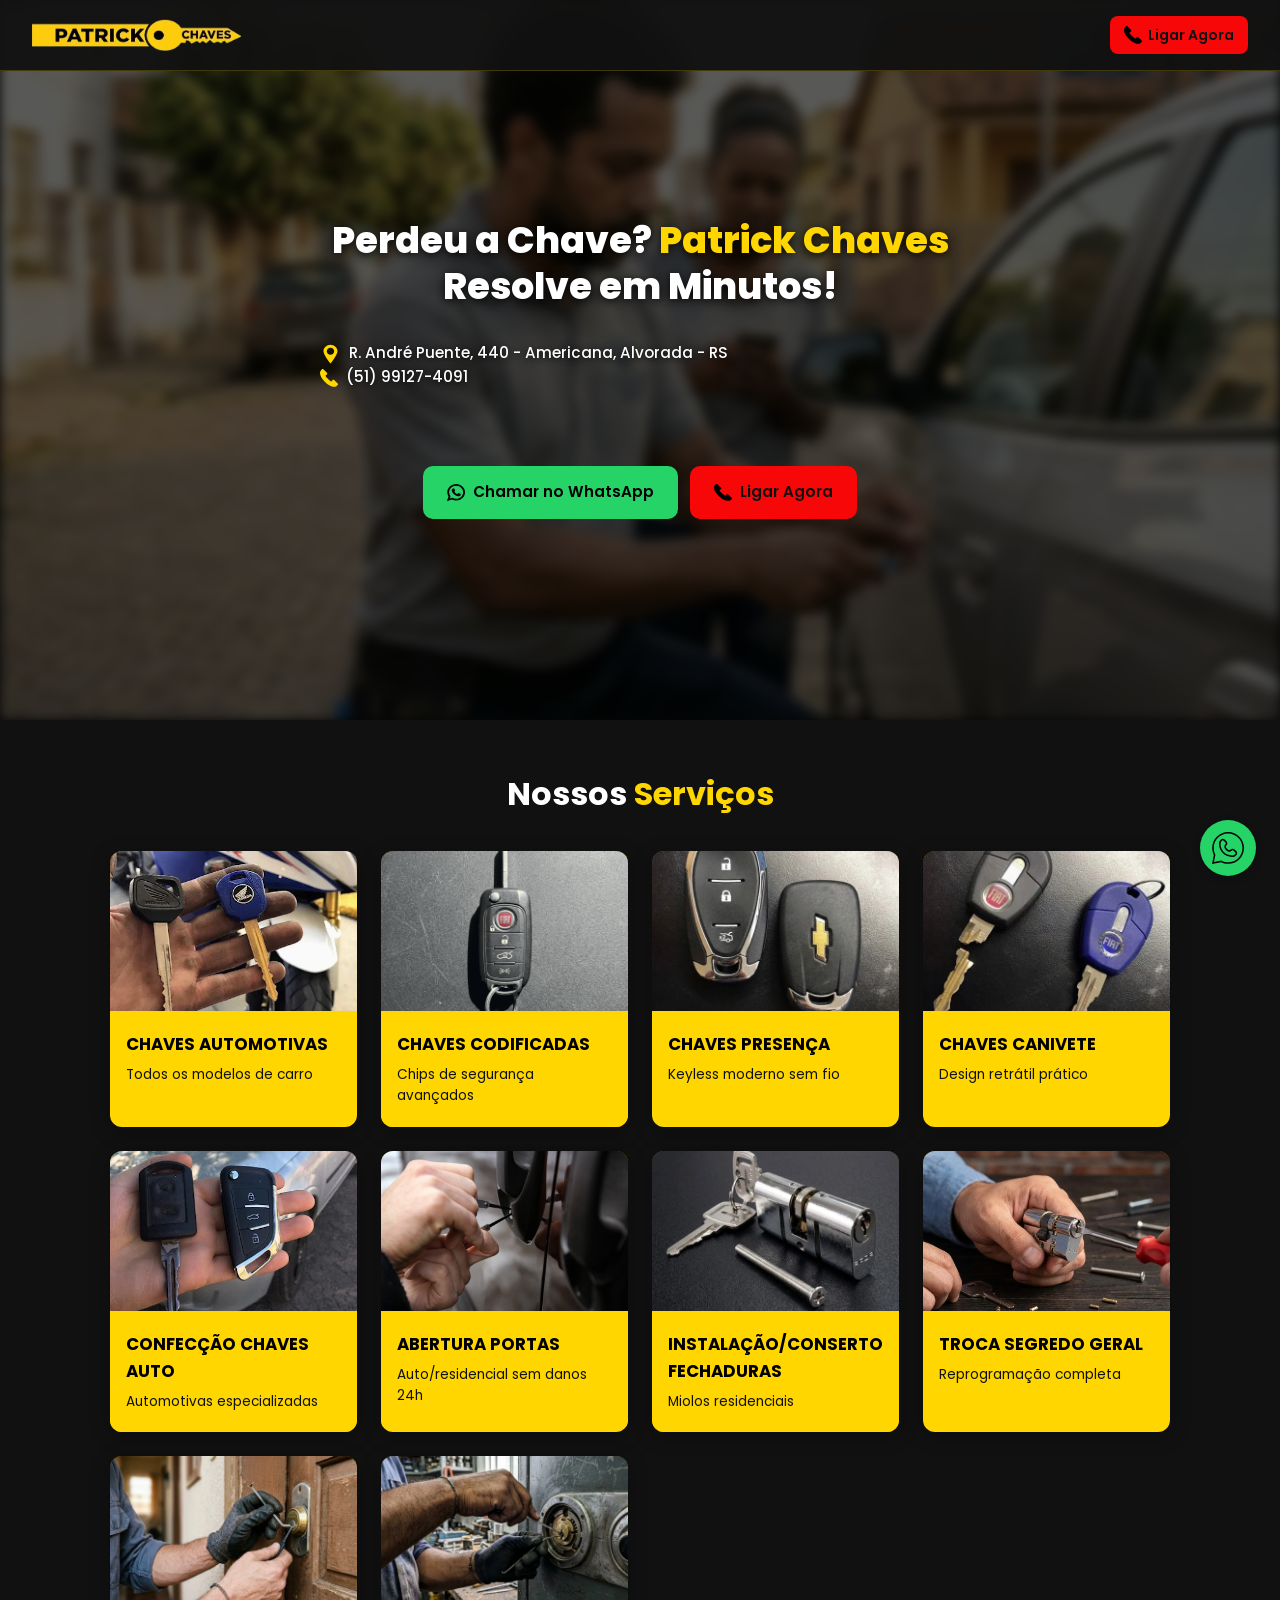
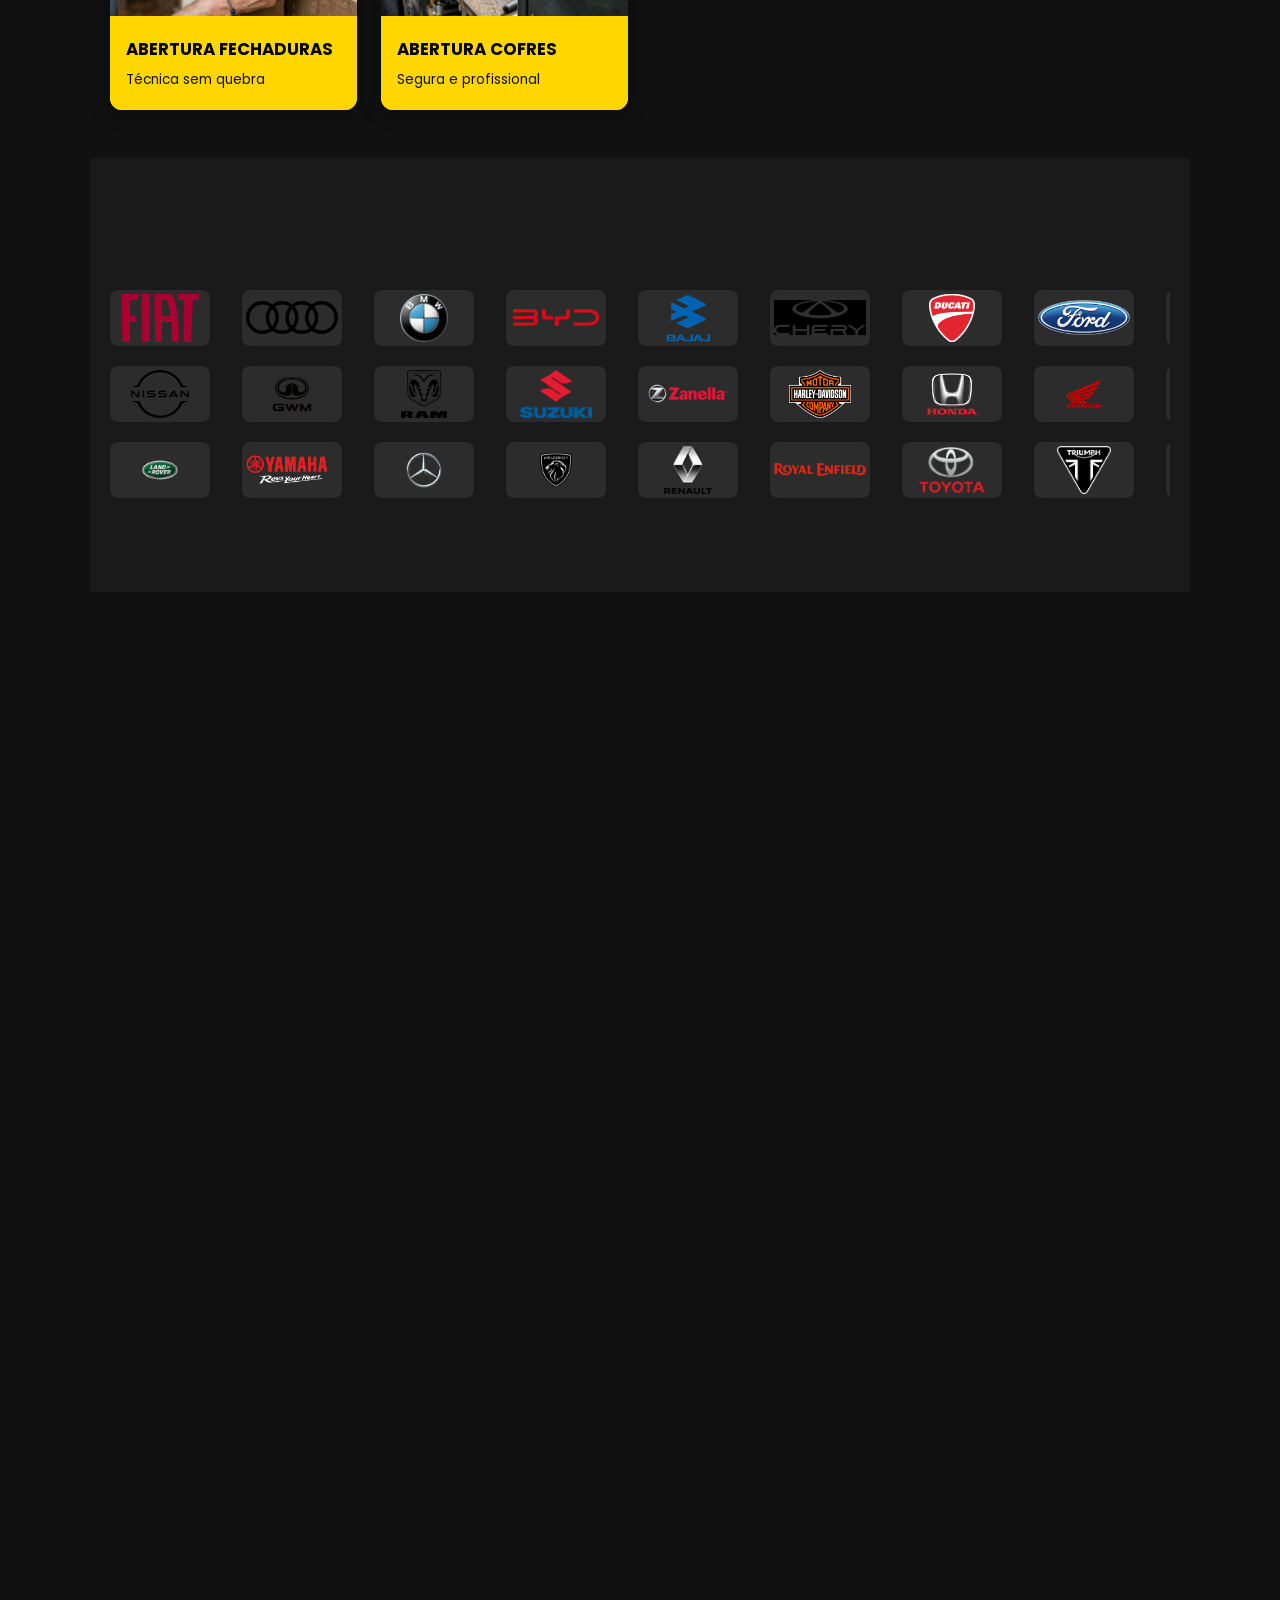
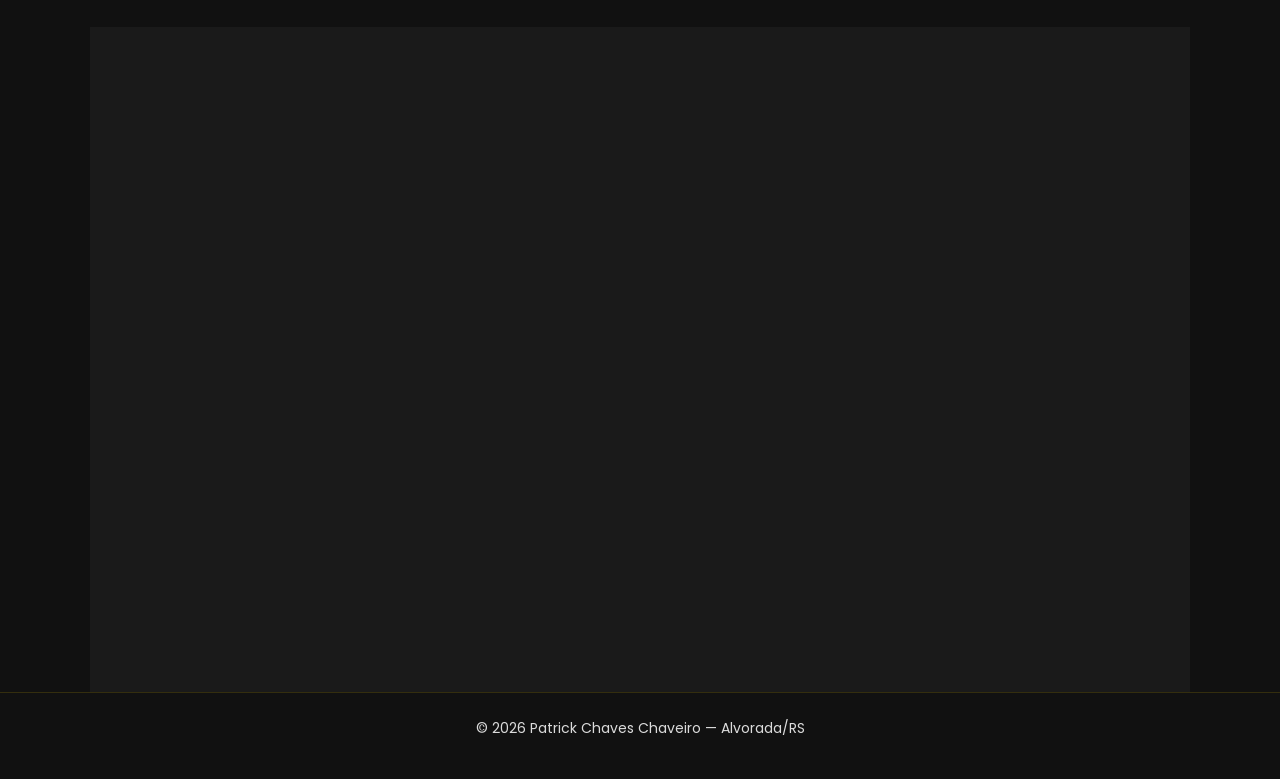
==== commit a26089dd: "Atualiza site Patrick Chaves: montadoras, CTAs e botão WhatsApp Made-with: Cursor" ====
--- a/index.html
+++ b/index.html
@@ -12,6 +12,8 @@
     :root {
       --primary: #FFD600;
       --primary-dark: #e6c100;
+      --call: #f70707;
+      --call-dark: #d10606;
       --bg: #111;
       --bg-card: #1a1a1a;
       --text: #ffffff;
@@ -67,7 +69,7 @@
       align-items: center;
       gap: 0.35rem;
       padding: 0.5rem 0.9rem;
-      background: var(--primary);
+      background: var(--call);
       color: var(--bg);
       text-decoration: none;
       font-weight: 600;
@@ -76,7 +78,7 @@
       transition: background var(--transition), transform var(--transition);
     }
     .header__cta:hover {
-      background: var(--primary-dark);
+      background: var(--call-dark);
       transform: scale(1.02);
     }
 
@@ -191,11 +193,11 @@
       transform: scale(1.02);
     }
     .btn--primary {
-      background: var(--primary);
+      background: var(--call);
       color: var(--bg);
     }
     .btn--primary:hover {
-      background: var(--primary-dark);
+      background: var(--call-dark);
       transform: scale(1.02);
     }
     .btn--outline {
@@ -285,12 +287,17 @@
       width: 100%;
       margin-top: 1.5rem;
     }
+    .montadoras__tracks-group {
+      display: flex;
+      flex-direction: column;
+      gap: 1.25rem;
+    }
     .montadoras__track {
       display: flex;
       align-items: center;
       gap: 2rem;
       width: max-content;
-      animation: montadoras-scroll 40s linear infinite;
+      animation: montadoras-scroll 45s linear infinite;
     }
     .montadoras__track:hover { animation-play-state: paused; }
     .montadoras__item {
@@ -317,9 +324,26 @@
       max-height: 100%;
       object-fit: contain;
     }
+    .montadoras__desc {
+      color: var(--text-muted);
+      font-size: 0.875rem;
+      margin: 1.5rem auto 0;
+      max-width: 560px;
+      text-align: center;
+    }
     @keyframes montadoras-scroll {
       0% { transform: translateX(0); }
       100% { transform: translateX(-50%); }
+    }
+
+    /* CTAs replicados no final de outras seções */
+    .section-ctas { margin-top: 2rem; }
+    .section-ctas .contato__links {
+      margin-top: 0;
+      justify-content: center;
+      max-width: 360px;
+      margin-left: auto;
+      margin-right: auto;
     }
 
     /* ----- Por que escolher ----- */
@@ -454,7 +478,7 @@
     }
     .footer__links a:hover { text-decoration: underline; }
 
-    /* ----- Botão flutuante WhatsApp ----- */
+    /* ----- Botão flutuante WhatsApp (mesma cor do botão WhatsApp da seção Contato) ----- */
     .float-whatsapp {
       position: fixed;
       bottom: 1.5rem;
@@ -468,17 +492,26 @@
       display: flex;
       align-items: center;
       justify-content: center;
-      font-size: 1.75rem;
       text-decoration: none;
-      box-shadow: 0 4px 20px rgba(37, 211, 102, 0.5);
-      transition: transform var(--transition), box-shadow var(--transition);
+      box-shadow: 0 2px 8px rgba(0, 0, 0, 0.2);
+      transition: transform var(--transition), box-shadow var(--transition), background var(--transition);
+    }
+    .float-whatsapp img {
+      width: 32px;
+      height: 32px;
+      object-fit: contain;
     }
     .float-whatsapp:hover {
+      background: var(--whatsapp-hover);
       transform: scale(1.08);
-      box-shadow: 0 6px 24px rgba(37, 211, 102, 0.6);
+      box-shadow: 0 2px 8px rgba(0, 0, 0, 0.2);
     }
 
     @media (max-width: 767px) {
+      /* Mobile: carrossel montadoras 20% mais rápido (45s → 37.5s) */
+      .montadoras__track {
+        animation-duration: 37.5s;
+      }
       /* Mobile: esconder botão "Ligar Agora" do header e centralizar logo */
       .header {
         justify-content: center;
@@ -664,25 +697,87 @@
     </section>
 
     <section class="montadoras" id="montadoras">
-      <h2 class="section-title fade-in">Montadoras que <span>trabalhamos</span></h2>
+      <h2 class="section-title fade-in">Principais montadoras que <span>trabalhamos</span></h2>
       <div class="montadoras__carousel-wrap">
-        <div class="montadoras__track">
-          <!-- Conjunto 1 (duplicado para carrossel infinito) -->
-          <div class="montadoras__item"><div class="montadoras__logo" aria-hidden="true">Logo 1</div></div>
-          <div class="montadoras__item"><div class="montadoras__logo" aria-hidden="true">Logo 2</div></div>
-          <div class="montadoras__item"><div class="montadoras__logo" aria-hidden="true">Logo 3</div></div>
-          <div class="montadoras__item"><div class="montadoras__logo" aria-hidden="true">Logo 4</div></div>
-          <div class="montadoras__item"><div class="montadoras__logo" aria-hidden="true">Logo 5</div></div>
-          <div class="montadoras__item"><div class="montadoras__logo" aria-hidden="true">Logo 6</div></div>
-          <!-- Conjunto 2 (réplica para loop contínuo) -->
-          <div class="montadoras__item"><div class="montadoras__logo" aria-hidden="true">Logo 1</div></div>
-          <div class="montadoras__item"><div class="montadoras__logo" aria-hidden="true">Logo 2</div></div>
-          <div class="montadoras__item"><div class="montadoras__logo" aria-hidden="true">Logo 3</div></div>
-          <div class="montadoras__item"><div class="montadoras__logo" aria-hidden="true">Logo 4</div></div>
-          <div class="montadoras__item"><div class="montadoras__logo" aria-hidden="true">Logo 5</div></div>
-          <div class="montadoras__item"><div class="montadoras__logo" aria-hidden="true">Logo 6</div></div>
+        <div class="montadoras__tracks-group">
+          <!-- Linha 1: 11 logos. Conjunto 2 = cópia exata para loop infinito. -->
+          <div class="montadoras__track">
+            <div class="montadoras__item"><div class="montadoras__logo"><img src="static/img/logos-montadoras/500px-Fiat_logo.svg.svg" alt="Fiat" /></div></div>
+            <div class="montadoras__item"><div class="montadoras__logo"><img src="static/img/logos-montadoras/Audi-Logo_2016.svg" alt="Audi" /></div></div>
+            <div class="montadoras__item"><div class="montadoras__logo"><img src="static/img/logos-montadoras/BMW.svg.svg" alt="BMW" /></div></div>
+            <div class="montadoras__item"><div class="montadoras__logo"><img src="static/img/logos-montadoras/BYD_Auto_2022_logo.svg" alt="BYD" /></div></div>
+            <div class="montadoras__item"><div class="montadoras__logo"><img src="static/img/logos-montadoras/Bajaj-logo.svg" alt="Bajaj" /></div></div>
+            <div class="montadoras__item"><div class="montadoras__logo"><img src="static/img/logos-montadoras/Chery_logo.svg.svg" alt="Chery" /></div></div>
+            <div class="montadoras__item"><div class="montadoras__logo"><img src="static/img/logos-montadoras/Ducati_red_logo.svg" alt="Ducati" /></div></div>
+            <div class="montadoras__item"><div class="montadoras__logo"><img src="static/img/logos-montadoras/Ford_Motor_Company_Logo.svg.svg" alt="Ford" /></div></div>
+            <div class="montadoras__item"><div class="montadoras__logo"><img src="static/img/logos-montadoras/Jac-motors.svg" alt="JAC" /></div></div>
+            <div class="montadoras__item"><div class="montadoras__logo"><img src="static/img/logos-montadoras/KIA_logo3.svg.svg" alt="Kia" /></div></div>
+            <div class="montadoras__item"><div class="montadoras__logo"><img src="static/img/logos-montadoras/Mitsubishi_logo.svg.svg" alt="Mitsubishi" /></div></div>
+            <div class="montadoras__item"><div class="montadoras__logo"><img src="static/img/logos-montadoras/500px-Fiat_logo.svg.svg" alt="Fiat" /></div></div>
+            <div class="montadoras__item"><div class="montadoras__logo"><img src="static/img/logos-montadoras/Audi-Logo_2016.svg" alt="Audi" /></div></div>
+            <div class="montadoras__item"><div class="montadoras__logo"><img src="static/img/logos-montadoras/BMW.svg.svg" alt="BMW" /></div></div>
+            <div class="montadoras__item"><div class="montadoras__logo"><img src="static/img/logos-montadoras/BYD_Auto_2022_logo.svg" alt="BYD" /></div></div>
+            <div class="montadoras__item"><div class="montadoras__logo"><img src="static/img/logos-montadoras/Bajaj-logo.svg" alt="Bajaj" /></div></div>
+            <div class="montadoras__item"><div class="montadoras__logo"><img src="static/img/logos-montadoras/Chery_logo.svg.svg" alt="Chery" /></div></div>
+            <div class="montadoras__item"><div class="montadoras__logo"><img src="static/img/logos-montadoras/Ducati_red_logo.svg" alt="Ducati" /></div></div>
+            <div class="montadoras__item"><div class="montadoras__logo"><img src="static/img/logos-montadoras/Ford_Motor_Company_Logo.svg.svg" alt="Ford" /></div></div>
+            <div class="montadoras__item"><div class="montadoras__logo"><img src="static/img/logos-montadoras/Jac-motors.svg" alt="JAC" /></div></div>
+            <div class="montadoras__item"><div class="montadoras__logo"><img src="static/img/logos-montadoras/KIA_logo3.svg.svg" alt="Kia" /></div></div>
+            <div class="montadoras__item"><div class="montadoras__logo"><img src="static/img/logos-montadoras/Mitsubishi_logo.svg.svg" alt="Mitsubishi" /></div></div>
+          </div>
+          <!-- Linha 2: 11 logos. Conjunto 2 = cópia exata para loop infinito. -->
+          <div class="montadoras__track">
+            <div class="montadoras__item"><div class="montadoras__logo"><img src="static/img/logos-montadoras/Nissan_2020_logo.svg" alt="Nissan" /></div></div>
+            <div class="montadoras__item"><div class="montadoras__logo"><img src="static/img/logos-montadoras/Preto_Vertical.svg" alt="Chevrolet" /></div></div>
+            <div class="montadoras__item"><div class="montadoras__logo"><img src="static/img/logos-montadoras/Ram-Logo-PNG-Cutout.svg" alt="Ram" /></div></div>
+            <div class="montadoras__item"><div class="montadoras__logo"><img src="static/img/logos-montadoras/Suzuki_Motor_Corporation_logo.svg.svg" alt="Suzuki" /></div></div>
+            <div class="montadoras__item"><div class="montadoras__logo"><img src="static/img/logos-montadoras/Zanella.svg" alt="Zanella" /></div></div>
+            <div class="montadoras__item"><div class="montadoras__logo"><img src="static/img/logos-montadoras/harley-davidson-logo.svg" alt="Harley-Davidson" /></div></div>
+            <div class="montadoras__item"><div class="montadoras__logo"><img src="static/img/logos-montadoras/honda-autos-logo.svg" alt="Honda" /></div></div>
+            <div class="montadoras__item"><div class="montadoras__logo"><img src="static/img/logos-montadoras/honda-motos-logo-0.svg" alt="Honda Motos" /></div></div>
+            <div class="montadoras__item"><div class="montadoras__logo"><img src="static/img/logos-montadoras/hyundai-logo-1.svg" alt="Hyundai" /></div></div>
+            <div class="montadoras__item"><div class="montadoras__logo"><img src="static/img/logos-montadoras/jeep-logo-1.svg" alt="Jeep" /></div></div>
+            <div class="montadoras__item"><div class="montadoras__logo"><img src="static/img/logos-montadoras/kawasaki-logo-0.svg" alt="Kawasaki" /></div></div>
+            <div class="montadoras__item"><div class="montadoras__logo"><img src="static/img/logos-montadoras/Nissan_2020_logo.svg" alt="Nissan" /></div></div>
+            <div class="montadoras__item"><div class="montadoras__logo"><img src="static/img/logos-montadoras/Preto_Vertical.svg" alt="Chevrolet" /></div></div>
+            <div class="montadoras__item"><div class="montadoras__logo"><img src="static/img/logos-montadoras/Ram-Logo-PNG-Cutout.svg" alt="Ram" /></div></div>
+            <div class="montadoras__item"><div class="montadoras__logo"><img src="static/img/logos-montadoras/Suzuki_Motor_Corporation_logo.svg.svg" alt="Suzuki" /></div></div>
+            <div class="montadoras__item"><div class="montadoras__logo"><img src="static/img/logos-montadoras/Zanella.svg" alt="Zanella" /></div></div>
+            <div class="montadoras__item"><div class="montadoras__logo"><img src="static/img/logos-montadoras/harley-davidson-logo.svg" alt="Harley-Davidson" /></div></div>
+            <div class="montadoras__item"><div class="montadoras__logo"><img src="static/img/logos-montadoras/honda-autos-logo.svg" alt="Honda" /></div></div>
+            <div class="montadoras__item"><div class="montadoras__logo"><img src="static/img/logos-montadoras/honda-motos-logo-0.svg" alt="Honda Motos" /></div></div>
+            <div class="montadoras__item"><div class="montadoras__logo"><img src="static/img/logos-montadoras/hyundai-logo-1.svg" alt="Hyundai" /></div></div>
+            <div class="montadoras__item"><div class="montadoras__logo"><img src="static/img/logos-montadoras/jeep-logo-1.svg" alt="Jeep" /></div></div>
+            <div class="montadoras__item"><div class="montadoras__logo"><img src="static/img/logos-montadoras/kawasaki-logo-0.svg" alt="Kawasaki" /></div></div>
+          </div>
+          <!-- Linha 3: 11 logos. Conjunto 2 = cópia exata para loop infinito. -->
+          <div class="montadoras__track">
+            <div class="montadoras__item"><div class="montadoras__logo"><img src="static/img/logos-montadoras/land-rover-logo-0.svg" alt="Land Rover" /></div></div>
+            <div class="montadoras__item"><div class="montadoras__logo"><img src="static/img/logos-montadoras/logo-yamaha-nova.svg" alt="Yamaha" /></div></div>
+            <div class="montadoras__item"><div class="montadoras__logo"><img src="static/img/logos-montadoras/mercedes-benz-logo-0.svg" alt="Mercedes-Benz" /></div></div>
+            <div class="montadoras__item"><div class="montadoras__logo"><img src="static/img/logos-montadoras/peugeot-logo-0-1.svg" alt="Peugeot" /></div></div>
+            <div class="montadoras__item"><div class="montadoras__logo"><img src="static/img/logos-montadoras/renault-logo-6.svg" alt="Renault" /></div></div>
+            <div class="montadoras__item"><div class="montadoras__logo"><img src="static/img/logos-montadoras/royal-enfield-logo-nova.svg" alt="Royal Enfield" /></div></div>
+            <div class="montadoras__item"><div class="montadoras__logo"><img src="static/img/logos-montadoras/toyota-logos-brands-logotypes-0.svg" alt="Toyota" /></div></div>
+            <div class="montadoras__item"><div class="montadoras__logo"><img src="static/img/logos-montadoras/triumph_motorcycles-logo_brandlogos.net_a8nqa.svg" alt="Triumph" /></div></div>
+            <div class="montadoras__item"><div class="montadoras__logo"><img src="static/img/logos-montadoras/volkswagen-vw-logo-16.svg" alt="Volkswagen" /></div></div>
+            <div class="montadoras__item"><div class="montadoras__logo"><img src="static/img/logos-montadoras/volvo-logo-0.svg" alt="Volvo" /></div></div>
+            <div class="montadoras__item"><div class="montadoras__logo"><img src="static/img/logos-montadoras/subaru-logo-nova.svg" alt="Subaru" /></div></div>
+            <div class="montadoras__item"><div class="montadoras__logo"><img src="static/img/logos-montadoras/land-rover-logo-0.svg" alt="Land Rover" /></div></div>
+            <div class="montadoras__item"><div class="montadoras__logo"><img src="static/img/logos-montadoras/logo-yamaha-nova.svg" alt="Yamaha" /></div></div>
+            <div class="montadoras__item"><div class="montadoras__logo"><img src="static/img/logos-montadoras/mercedes-benz-logo-0.svg" alt="Mercedes-Benz" /></div></div>
+            <div class="montadoras__item"><div class="montadoras__logo"><img src="static/img/logos-montadoras/peugeot-logo-0-1.svg" alt="Peugeot" /></div></div>
+            <div class="montadoras__item"><div class="montadoras__logo"><img src="static/img/logos-montadoras/renault-logo-6.svg" alt="Renault" /></div></div>
+            <div class="montadoras__item"><div class="montadoras__logo"><img src="static/img/logos-montadoras/royal-enfield-logo-nova.svg" alt="Royal Enfield" /></div></div>
+            <div class="montadoras__item"><div class="montadoras__logo"><img src="static/img/logos-montadoras/toyota-logos-brands-logotypes-0.svg" alt="Toyota" /></div></div>
+            <div class="montadoras__item"><div class="montadoras__logo"><img src="static/img/logos-montadoras/triumph_motorcycles-logo_brandlogos.net_a8nqa.svg" alt="Triumph" /></div></div>
+            <div class="montadoras__item"><div class="montadoras__logo"><img src="static/img/logos-montadoras/volkswagen-vw-logo-16.svg" alt="Volkswagen" /></div></div>
+            <div class="montadoras__item"><div class="montadoras__logo"><img src="static/img/logos-montadoras/volvo-logo-0.svg" alt="Volvo" /></div></div>
+            <div class="montadoras__item"><div class="montadoras__logo"><img src="static/img/logos-montadoras/subaru-logo-nova.svg" alt="Subaru" /></div></div>
+          </div>
         </div>
       </div>
+      <p class="montadoras__desc fade-in">Trabalhamos com todas montadoras do mundo.</p>
     </section>
 
     <section class="porque" id="porque">
@@ -816,7 +911,9 @@
   </footer>
 
   <!-- TODO: Substituir 555191274091 no link do botão flutuante -->
-  <a class="float-whatsapp" href="https://wa.me/555191274091" target="_blank" rel="noopener" aria-label="Chamar no WhatsApp">💬</a>
+  <a class="float-whatsapp" href="https://wa.me/555191274091" target="_blank" rel="noopener" aria-label="Chamar no WhatsApp">
+    <img src="static/img/whatsapp_1236873.svg" alt="" width="32" height="32" />
+  </a>
 
   <script>
     // Smooth scroll para âncoras
